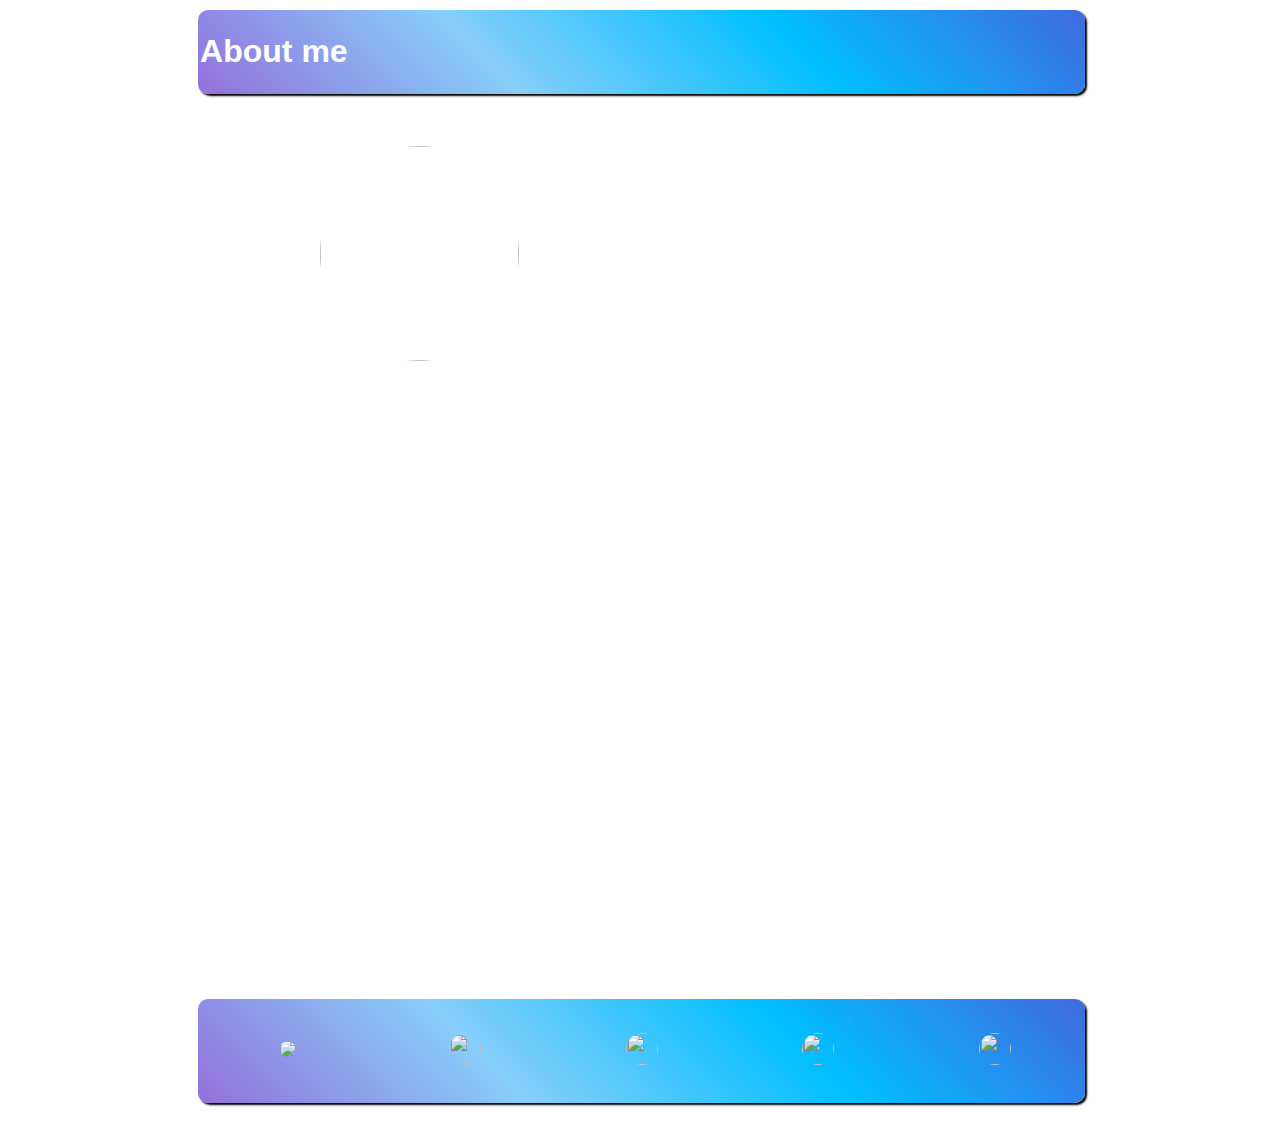
==== AboutMe.html @ e65793a5 "Add files via upload" ====
<!DOCTYPE html>
<html lang="en">
<head>
    <meta charset="UTF-8">
    <title>AboutMe</title>
    <link rel="stylesheet" href="AboutMeStyle.css">
</head>
<body>
<div class="PageHeader">
    <h1>About me</h1>
</div>
<div class="Themesection">
    <img src="ImageofMe.png" height="215" width="199">
    <h2> Hello! I am Ethan a new programmer</h2>
</div>
<div class ="SummaryHeader">
    <h2>SummaryHeader</h2>
</div>
<div class ="SummaryBox">
    <p>
        Hey! if you are reading this, it must be because you care to know who I am, so ill give a brief overview of me.
        I am a four-year computer science student at the University of Florida.
        I recently switched from finance to computer science, so I have little experience.
        But as my first independent project, I built this humble website from scratch.
        I plan to add more later when I have things to add.
    </p>
</div>
<div class ="LanguagesHeader">
    <h2>LanguagesHeader</h2>
</div>
<div class="LanguagesBox">
    <ul>
        <li>C++ || Basic || 2022</li>
        <li>Java || Basic || 2022</li>
    </ul>
</div>
<div class="ToolsHeader">
    <h2>ToolsHeader</h2>
</div>
<div class="ToolsBox">
    <ul>
        <li>Html || Basic || 2022</li>
        <li>CSS || Basic || 2022</li>
        <li>Excel  || Proficient || 2018</li>
    </ul>
</div>
<div class="PageFooter">
    <a href="index.html"><img src="icons8-home-32.png"></a>
    <a href="https://github.com/ethantrosper">
        <img src="GitHub-Mark-32px.png" height="32" width="32">
    </a>
    <a href="https://www.instagram.com/ethancoletrosper/">
        <img src="Instagram_Glyph_Black.png" height="32" width="32">
    </a>
    <a href="https://www.linkedin.com/in/ethan-trosper-272204251/">
        <img src="linkdinlogo.png" height="32" width="32">
    </a>
    <a href="mailto:ethancoletrosper@gmail.com">
        <img src="email-icon-vector-circle-11549825158ieiklzfl8g.png" height="32" width="32">
    </a>
</div>
<div class="Credits">
    Image by Sami Anas
</div>
</body>
</html>
---- AboutMeStyle.css ----
:root{
    --headerMargin: 10px;
    --headerBorder: 2px;
    --headerPadding: 2px;
    --boxMargin: 20px;
    --boxBorder: 4px;
    --boxPadding: 4px;
    --rightMargin: 15%;
    --leftMargin: 15%;
    --textColor: white;
    --shadowColor: black;
    --borderRadius: 10px;
    --pageFont: Helvetica;
}
body{
    background-image: url("pexels-sami-anas-5641973.jpg");
    background-repeat: no-repeat;
    background-position: center;
    background-size: cover;
    background-attachment: fixed;
    top: 0px;
    left: 0px;
    width: 99%;
    height: 99%;
}
.PageHeader{
    margin-left: var(--leftMargin);
    margin-right: var(--rightMargin);
    margin-top: var(--headerMargin);
    margin-bottom: var(--headerMargin);
    padding: var(--headerPadding);
    text-align: left;
    color: var(--textColor);
    color: white;
    background-image: linear-gradient(45deg, mediumpurple, lightskyblue, deepskyblue, royalblue );
    box-shadow: 2px 2px 2px var(--shadowColor);
    border-radius: var(--borderRadius);
}
.SummaryHeader{
    margin-left: var(--leftMargin);
    margin-right: var(--rightMargin);
    margin-top: var(--headerMargin);
    margin-bottom: var(--headerMargin);
    padding: var(--headerPadding);

}
.SummaryBox{
    margin-left: var(--leftMargin);
    margin-right: var(--rightMargin);
    margin-top: var(--headerMargin);
    margin-bottom: var(--headerMargin);
}
.LanguagesHeader{
    margin-left: var(--leftMargin);
    margin-right: var(--rightMargin);
    margin-top: var(--headerMargin);
    margin-bottom: var(--headerMargin);
    padding: var(--headerPadding);

}
.LanguagesBox{
    margin-left: var(--leftMargin);
    margin-right: var(--rightMargin);
    margin-top: var(--headerMargin);
    margin-bottom: var(--headerMargin);

}
.ToolsHeader{
    margin-left: var(--leftMargin);
    margin-right: var(--rightMargin);
    margin-top: var(--headerMargin);
    margin-bottom: var(--headerMargin);
    padding: var(--headerPadding);

}
.ToolsBox{
    margin-left: var(--leftMargin);
    margin-right: var(--rightMargin);
    margin-top: var(--headerMargin);
    margin-bottom: var(--headerMargin);

}
.PageFooter{
    margin-left: var(--leftMargin);
    margin-right: var(--rightMargin);
    margin-bottom: var(--headerMargin);
    margin-top: 100px;
    padding: var(--headerPadding);
    text-align: center;
    color: var(--textColor);
    background-image: linear-gradient(45deg, mediumpurple, lightskyblue, deepskyblue, royalblue );
    box-shadow: 2px 2px 2px var(--shadowColor);
    border-radius: var(--borderRadius);
    display: grid;
    grid-template-columns: repeat(auto-fit, minmax(2px, 1fr));
    grid-template-rows: 100px;
    place-items:center;
}
.Themesection{
    margin: var(--headerMargin);
    margin-left: var(--leftMargin);
    margin-right: var(--rightMargin);
    display: grid;
    grid-template-columns: repeat(auto-fit, minmax(2px, 1fr));
    grid-template-rows: 300px;
    place-items:center;
}
.Credits{
    text-align: center;
    font-size: 12px;
    color: white;
}
h1{
    font-family: var(--pageFont);
    color: var(--textColor);
}
h2{
    font-family: var(--pageFont);
    color: var(--textColor);
}
p{
    font-size: 20px;
    font-family: var(--pageFont);
    color: var(--textColor);
}
a:link{
    text-decoration: none;
}
ul{
    font-family: var(--pageFont);
    color: var(--textColor);
}
img{
    border-radius: 50%;
}
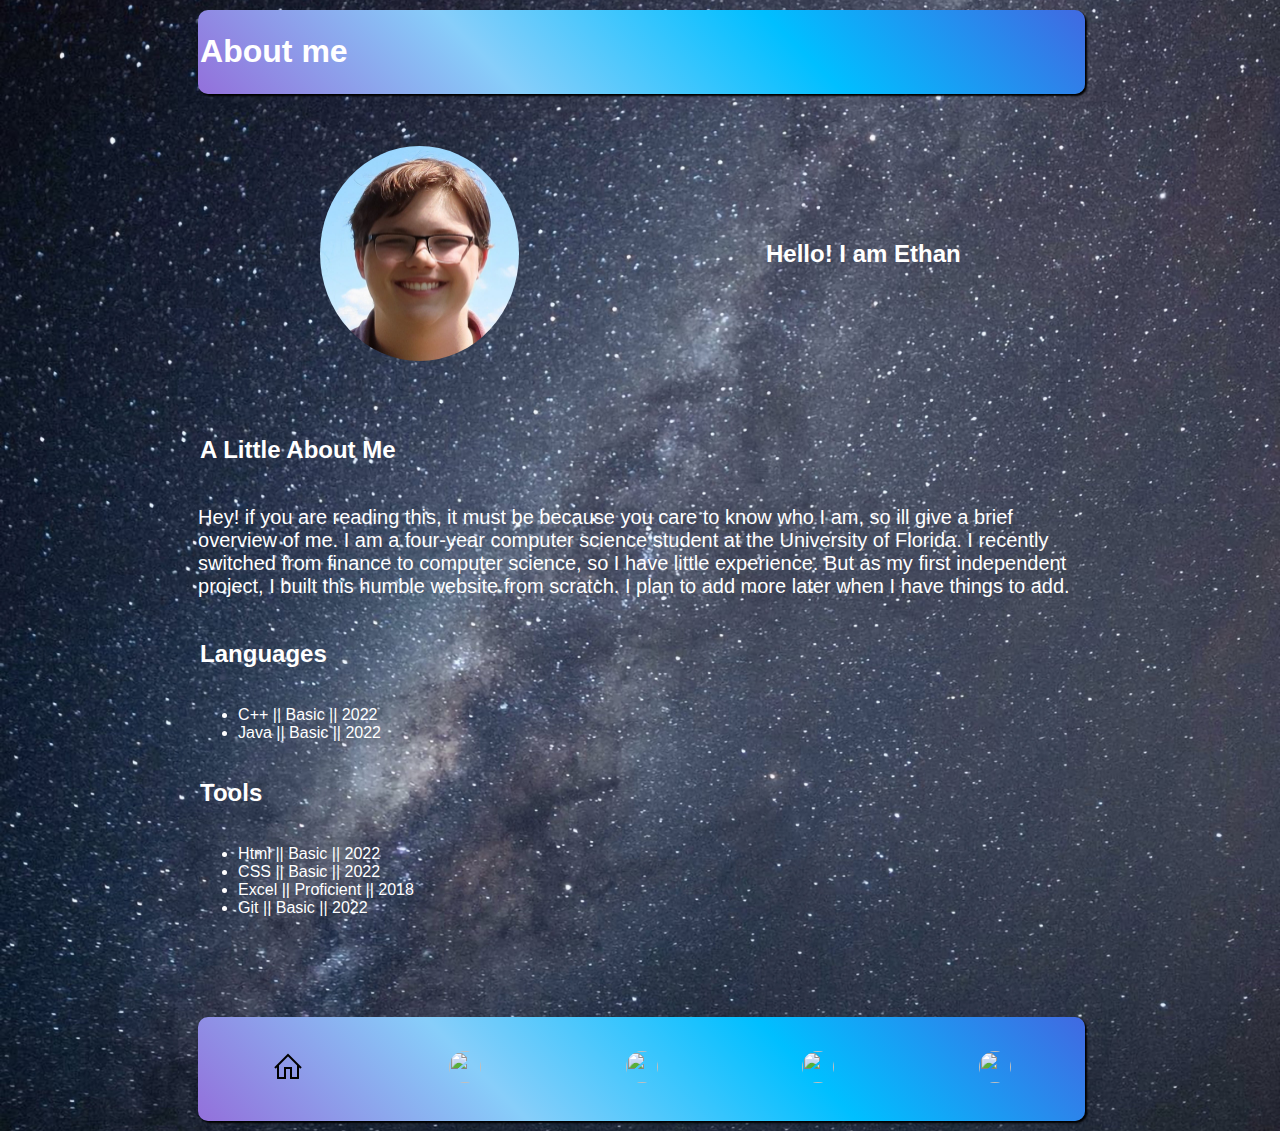
==== commit 328393f0: "Add files via upload" ====
--- a/AboutMe.html
+++ b/AboutMe.html
@@ -11,10 +11,10 @@
 </div>
 <div class="Themesection">
     <img src="ImageofMe.png" height="215" width="199">
-    <h2> Hello! I am Ethan a new programmer</h2>
+    <h2> Hello! I am Ethan</h2>
 </div>
 <div class ="SummaryHeader">
-    <h2>SummaryHeader</h2>
+    <h2>A Little About Me</h2>
 </div>
 <div class ="SummaryBox">
     <p>
@@ -26,7 +26,7 @@
     </p>
 </div>
 <div class ="LanguagesHeader">
-    <h2>LanguagesHeader</h2>
+    <h2>Languages</h2>
 </div>
 <div class="LanguagesBox">
     <ul>
@@ -35,13 +35,14 @@
     </ul>
 </div>
 <div class="ToolsHeader">
-    <h2>ToolsHeader</h2>
+    <h2>Tools</h2>
 </div>
 <div class="ToolsBox">
     <ul>
         <li>Html || Basic || 2022</li>
         <li>CSS || Basic || 2022</li>
         <li>Excel  || Proficient || 2018</li>
+        <li>Git || Basic || 2022</li>
     </ul>
 </div>
 <div class="PageFooter">
@@ -60,7 +61,6 @@
     </a>
 </div>
 <div class="Credits">
-    Image by Sami Anas
 </div>
 </body>
 </html>--- a/AboutMeStyle.css
+++ b/AboutMeStyle.css
@@ -132,4 +132,5 @@
 }
 img{
     border-radius: 50%;
-}+    
+}
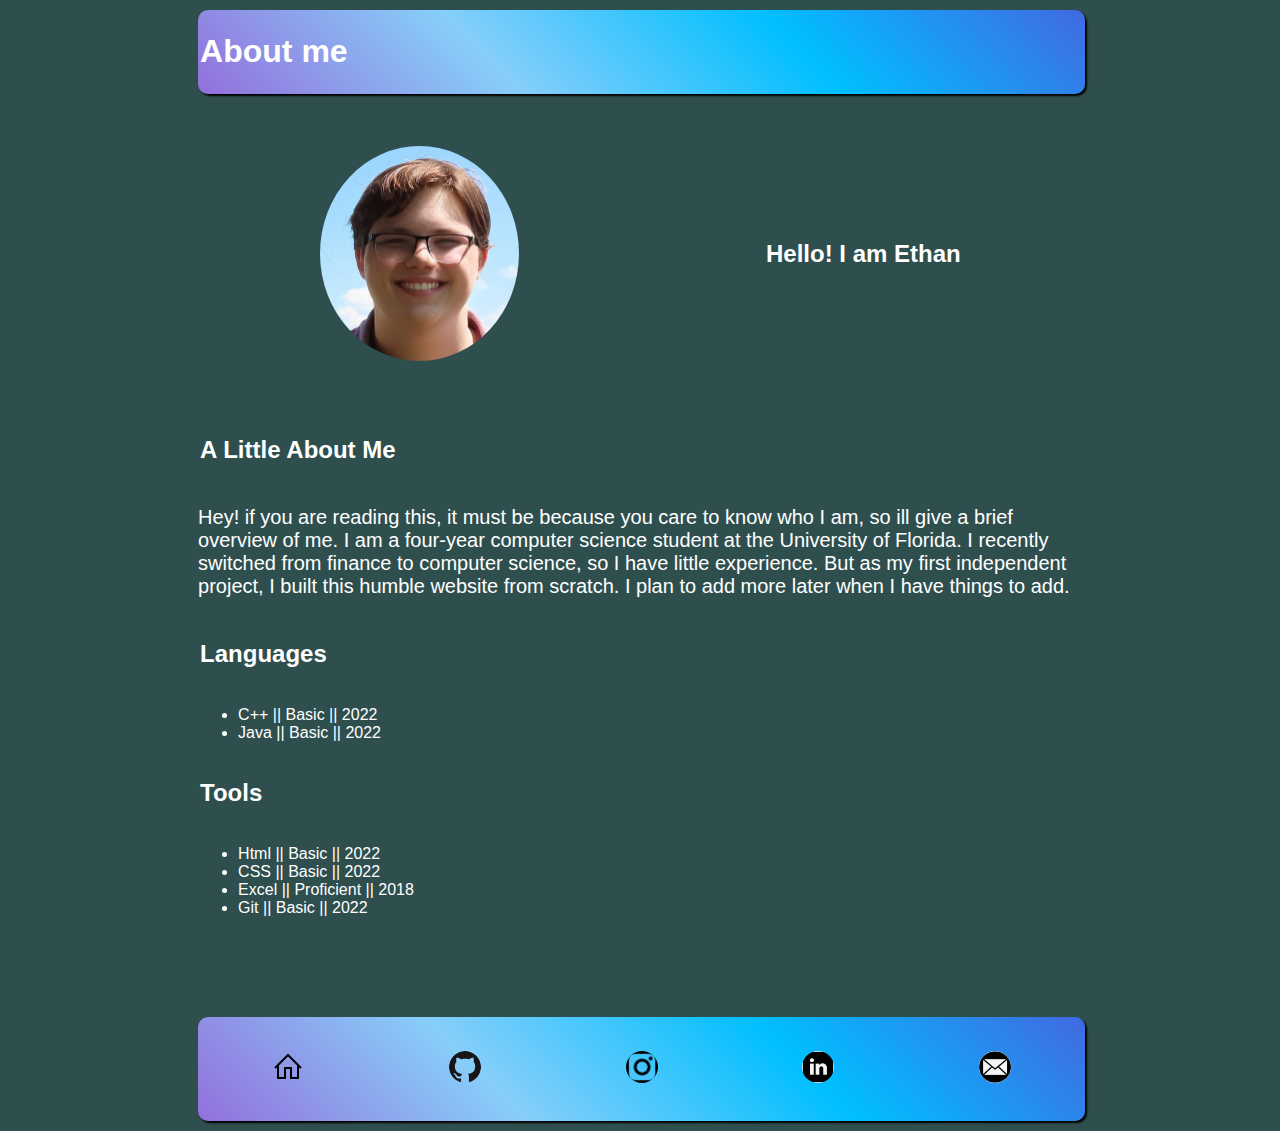
==== commit c64b3598: "Temporary changes will eventually rework" ====
--- a/AboutMe.html
+++ b/AboutMe.html
@@ -3,14 +3,14 @@
 <head>
     <meta charset="UTF-8">
     <title>AboutMe</title>
-    <link rel="stylesheet" href="AboutMeStyle.css">
+    <link rel="stylesheet" href="css/AboutMeStyle.css">
 </head>
 <body>
 <div class="PageHeader">
     <h1>About me</h1>
 </div>
 <div class="Themesection">
-    <img src="ImageofMe.png" height="215" width="199">
+    <img src="static/ImageofMe.png" height="215" width="199">
     <h2> Hello! I am Ethan</h2>
 </div>
 <div class ="SummaryHeader">
@@ -46,18 +46,18 @@
     </ul>
 </div>
 <div class="PageFooter">
-    <a href="index.html"><img src="icons8-home-32.png"></a>
+    <a href="index.html"><img src="static/icons8-home-32.png"></a>
     <a href="https://github.com/ethantrosper">
-        <img src="GitHub-Mark-32px.png" height="32" width="32">
+        <img src="static/GitHub-Mark-32px.png" height="32" width="32">
     </a>
     <a href="https://www.instagram.com/ethancoletrosper/">
-        <img src="Instagram_Glyph_Black.png" height="32" width="32">
+        <img src="static/Instagram_Glyph_Black.png" height="32" width="32">
     </a>
     <a href="https://www.linkedin.com/in/ethan-trosper-272204251/">
-        <img src="linkdinlogo.png" height="32" width="32">
+        <img src="static/linkdinlogo.png" height="32" width="32">
     </a>
     <a href="mailto:ethancoletrosper@gmail.com">
-        <img src="email-icon-vector-circle-11549825158ieiklzfl8g.png" height="32" width="32">
+        <img src="static/email-icon-vector-circle-11549825158ieiklzfl8g.png" height="32" width="32">
     </a>
 </div>
 <div class="Credits">
--- a/css/AboutMeStyle.css
+++ b/css/AboutMeStyle.css
@@ -0,0 +1,137 @@
+:root{
+    --headerMargin: 10px;
+    --headerBorder: 2px;
+    --headerPadding: 2px;
+    --boxMargin: 20px;
+    --boxBorder: 4px;
+    --boxPadding: 4px;
+    --rightMargin: 15%;
+    --leftMargin: 15%;
+    --textColor: white;
+    --shadowColor: black;
+    --borderRadius: 10px;
+    --pageFont: Helvetica;
+}
+body{
+    background-image: url("static/pexels-sami-anas-5641973.jpg");
+    background-repeat: no-repeat;
+    background-position: center;
+    background-size: cover;
+    background-attachment: fixed;
+    background-color:darkslategrey;
+    top: 0px;
+    left: 0px;
+    width: 99%;
+    height: 99%;
+}
+.PageHeader{
+    margin-left: var(--leftMargin);
+    margin-right: var(--rightMargin);
+    margin-top: var(--headerMargin);
+    margin-bottom: var(--headerMargin);
+    padding: var(--headerPadding);
+    text-align: left;
+    color: var(--textColor);
+    color: white;
+    background-image: linear-gradient(45deg, mediumpurple, lightskyblue, deepskyblue, royalblue );
+    box-shadow: 2px 2px 2px var(--shadowColor);
+    border-radius: var(--borderRadius);
+}
+.SummaryHeader{
+    margin-left: var(--leftMargin);
+    margin-right: var(--rightMargin);
+    margin-top: var(--headerMargin);
+    margin-bottom: var(--headerMargin);
+    padding: var(--headerPadding);
+
+}
+.SummaryBox{
+    margin-left: var(--leftMargin);
+    margin-right: var(--rightMargin);
+    margin-top: var(--headerMargin);
+    margin-bottom: var(--headerMargin);
+}
+.LanguagesHeader{
+    margin-left: var(--leftMargin);
+    margin-right: var(--rightMargin);
+    margin-top: var(--headerMargin);
+    margin-bottom: var(--headerMargin);
+    padding: var(--headerPadding);
+
+}
+.LanguagesBox{
+    margin-left: var(--leftMargin);
+    margin-right: var(--rightMargin);
+    margin-top: var(--headerMargin);
+    margin-bottom: var(--headerMargin);
+
+}
+.ToolsHeader{
+    margin-left: var(--leftMargin);
+    margin-right: var(--rightMargin);
+    margin-top: var(--headerMargin);
+    margin-bottom: var(--headerMargin);
+    padding: var(--headerPadding);
+
+}
+.ToolsBox{
+    margin-left: var(--leftMargin);
+    margin-right: var(--rightMargin);
+    margin-top: var(--headerMargin);
+    margin-bottom: var(--headerMargin);
+
+}
+.PageFooter{
+    margin-left: var(--leftMargin);
+    margin-right: var(--rightMargin);
+    margin-bottom: var(--headerMargin);
+    margin-top: 100px;
+    padding: var(--headerPadding);
+    text-align: center;
+    color: var(--textColor);
+    background-image: linear-gradient(45deg, mediumpurple, lightskyblue, deepskyblue, royalblue );
+    box-shadow: 2px 2px 2px var(--shadowColor);
+    border-radius: var(--borderRadius);
+    display: grid;
+    grid-template-columns: repeat(auto-fit, minmax(2px, 1fr));
+    grid-template-rows: 100px;
+    place-items:center;
+}
+.Themesection{
+    margin: var(--headerMargin);
+    margin-left: var(--leftMargin);
+    margin-right: var(--rightMargin);
+    display: grid;
+    grid-template-columns: repeat(auto-fit, minmax(2px, 1fr));
+    grid-template-rows: 300px;
+    place-items:center;
+}
+.Credits{
+    text-align: center;
+    font-size: 12px;
+    color: white;
+}
+h1{
+    font-family: var(--pageFont);
+    color: var(--textColor);
+}
+h2{
+    font-family: var(--pageFont);
+    color: var(--textColor);
+}
+p{
+    font-size: 20px;
+    font-family: var(--pageFont);
+    color: var(--textColor);
+}
+a:link{
+    text-decoration: none;
+}
+ul{
+    font-family: var(--pageFont);
+    color: var(--textColor);
+}
+img{
+    border-radius: 50%;
+    
+}
